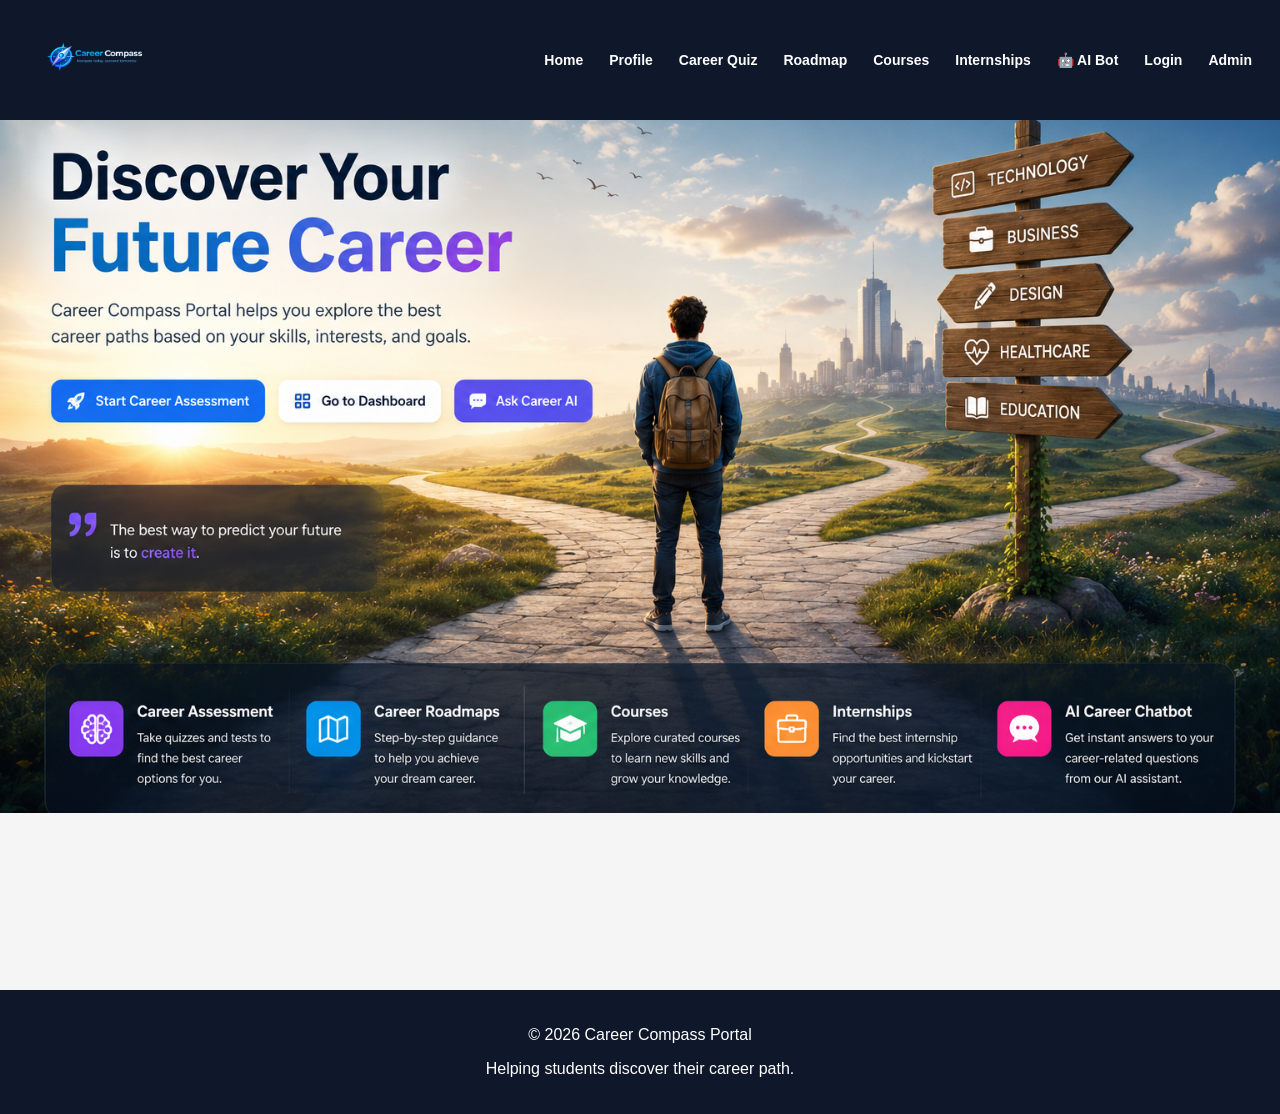
==== index.html @ 4b664afb "Update index.html" ====
<!DOCTYPE html>
<html>

<head>
    <title>Career Compass Portal</title>
    <link rel="stylesheet" href="style.css">
</head>

<body>

    <nav class="navbar">

        <div class="logo">
            <img src="logo1.png" alt="Career Compass Logo">
        </div>

        <div class="nav-links">
            <a href="index.html">Home</a>
            <a href="profile.html">Profile</a>
            <a href="quiz.html">Career Quiz</a>
            <a href="roadmap.html">Roadmap</a>
            <a href="courses.html">Courses</a>
            <a href="internships.html">Internships</a>
            <a href="chatbot.html">🤖 AI Bot</a>
            <a href="auth.html">Login</a>
            <a href="admin.html">Admin</a>
        </div>

    </nav>

    <section class="hero">
    </section>

    <footer>
        <p>© 2026 Career Compass Portal</p>
        <p>Helping students discover their career path.</p>
    </footer>

</body>

</html>
---- style.css ----
body{
margin:0;
font-family:Arial, sans-serif;
background:#f5f5f5;
}

.navbar{
display:flex;
justify-content:space-between;
align-items:center;
background:#0f172a;
padding:10px 20px;
position:fixed;
top:0;
left:0;
width:100%;
box-sizing:border-box;
z-index:1000;
}

.logo img{
height:100px;
width:auto;
display:block;
}

.nav-links{
display:flex;
align-items:center;
gap:10px;
}

.nav-links a{
color:white;
text-decoration:none;
font-weight:bold;
font-size:14px;
padding:8px;
}

.nav-links a:hover{
color:#60a5fa;
}

.auth-buttons{
display:flex;
align-items:center;
gap:8px;
}

.auth-buttons button{
padding:8px 14px;
background:#2563eb;
color:white;
border:none;
border-radius:6px;
cursor:pointer;
font-size:13px;
}

.auth-buttons button:hover{
background:#1d4ed8;
}

.ai-btn{
background:#8b5cf6;
color:white;
border:none;
padding:8px 12px;
border-radius:6px;
cursor:pointer;
font-weight:bold;
}

.ai-btn:hover{
background:#7c3aed;
}

.hero{
background-image:url("hero.jpg.png");
background-size:contain;
background-position:center top;
background-repeat:no-repeat;
width:100%;
height:900px;
margin-top:90px;
}
.form-container{
width:350px;
margin:120px auto;
padding:30px;
background:white;
border-radius:12px;
box-shadow:0 4px 15px rgba(0,0,0,0.15);
text-align:center;
}

.form-container h2{
color:#2563eb;
margin-bottom:20px;
}

.form-container input{
width:90%;
padding:12px;
margin:10px 0;
border:1px solid #ccc;
border-radius:6px;
}

.form-container button{
width:100%;
padding:12px;
margin-top:15px;
}
.admin-card{
background:white;
width:80%;
max-width:600px;
margin:20px auto;
padding:20px;
border-radius:10px;
box-shadow:0 4px 10px rgba(0,0,0,0.1);
text-align:center;
}

.admin-card input{
width:80%;
padding:10px;
margin:10px;
}

.admin-card button{
padding:10px 20px;
}

.admin-card ul{
list-style:none;
padding:0;
}

footer{
background:#0f172a;
color:white;
text-align:center;
padding:20px;
}
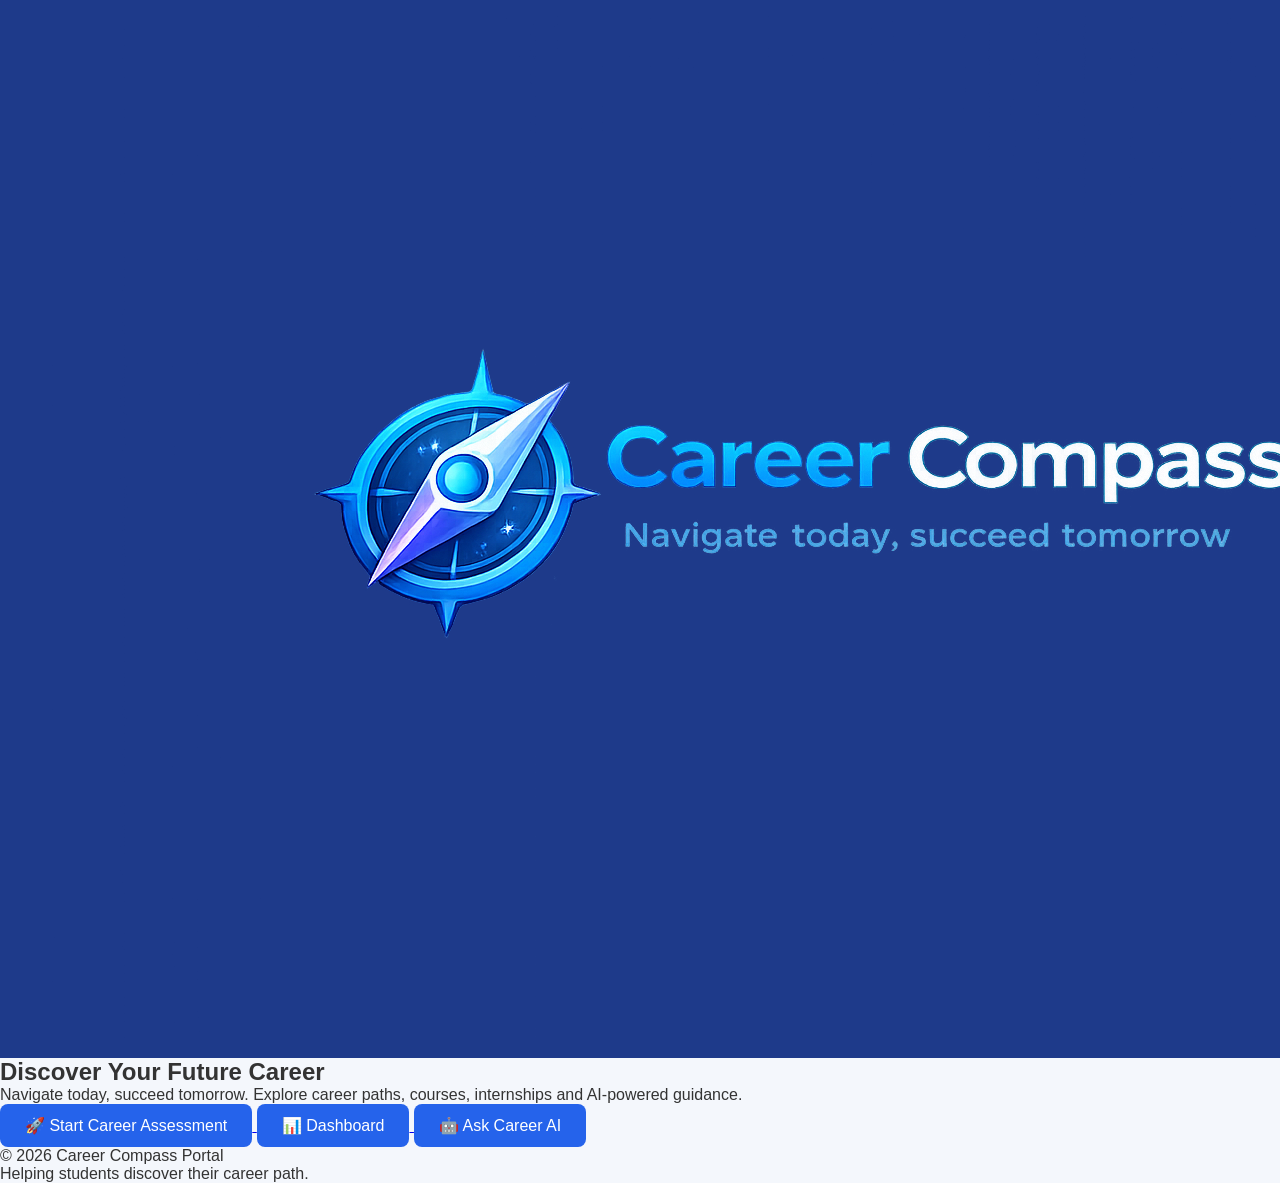
==== commit c7ea3672: "Update index.html" ====
--- a/index.html
+++ b/index.html
@@ -29,7 +29,35 @@
     </nav>
 
     <section class="hero">
-    </section>
+
+    <div class="hero-content">
+
+        <h1>Discover Your Future Career</h1>
+
+        <p>
+            Navigate today, succeed tomorrow.
+            Explore career paths, courses, internships and AI-powered guidance.
+        </p>
+
+        <div class="hero-buttons">
+
+            <a href="quiz.html">
+                <button>🚀 Start Career Assessment</button>
+            </a>
+
+            <a href="dashboard.html">
+                <button>📊 Dashboard</button>
+            </a>
+
+            <a href="chatbot.html">
+                <button>🤖 Ask Career AI</button>
+            </a>
+
+        </div>
+
+    </div>
+
+</section>
 
     <footer>
         <p>© 2026 Career Compass Portal</p>
--- a/style.css
+++ b/style.css
@@ -1,147 +1,136 @@
+*{
+margin:0;
+padding:0;
+box-sizing:border-box;
+font-family:Segoe UI,sans-serif;
+}
+
 body{
-margin:0;
-font-family:Arial, sans-serif;
-background:#f5f5f5;
+background:#f4f7fc;
+color:#333;
 }
 
 .navbar{
+background:#1e3a8a;
+padding:15px 40px;
 display:flex;
 justify-content:space-between;
 align-items:center;
-background:#0f172a;
-padding:10px 20px;
-position:fixed;
-top:0;
-left:0;
-width:100%;
-box-sizing:border-box;
-z-index:1000;
 }
 
-.logo img{
-height:100px;
-width:auto;
-display:block;
+.navbar a{
+color:white;
+text-decoration:none;
+margin-left:20px;
+font-weight:bold;
 }
 
-.nav-links{
+.navbar a:hover{
+color:#facc15;
+}
+
+.page-container{
+max-width:1100px;
+margin:auto;
+padding:40px 20px;
+}
+
+.page-title{
+font-size:38px;
+color:#1e3a8a;
+margin-bottom:30px;
+text-align:center;
+}
+
+.card{
+background:white;
+padding:25px;
+border-radius:15px;
+box-shadow:0 4px 15px rgba(0,0,0,0.1);
+margin-bottom:25px;
+}
+
+input,
+select,
+textarea{
+width:100%;
+padding:12px;
+border:1px solid #ccc;
+border-radius:8px;
+margin-top:8px;
+margin-bottom:15px;
+}
+
+button{
+background:#2563eb;
+color:white;
+border:none;
+padding:12px 25px;
+border-radius:8px;
+cursor:pointer;
+font-size:16px;
+}
+
+button:hover{
+background:#1d4ed8;
+}
+
+.grid{
+display:grid;
+grid-template-columns:repeat(auto-fit,minmax(250px,1fr));
+gap:20px;
+}
+
+.feature-card{
+background:white;
+padding:20px;
+border-radius:15px;
+box-shadow:0 4px 15px rgba(0,0,0,0.1);
+transition:0.3s;
+}
+
+.feature-card:hover{
+transform:translateY(-5px);
+}
+
+.chat-container{
+max-width:900px;
+margin:auto;
+padding:30px;
+}
+
+.chat-box{
+height:400px;
+background:white;
+overflow-y:auto;
+padding:20px;
+border-radius:15px;
+box-shadow:0 4px 15px rgba(0,0,0,0.1);
+margin-bottom:20px;
+}
+
+.user-message{
+background:#2563eb;
+color:white;
+padding:10px;
+border-radius:10px;
+margin:10px 0;
+text-align:right;
+}
+
+.bot-message{
+background:#e5e7eb;
+padding:10px;
+border-radius:10px;
+margin:10px 0;
+}
+
+.chat-input{
 display:flex;
-align-items:center;
 gap:10px;
 }
 
-.nav-links a{
-color:white;
-text-decoration:none;
-font-weight:bold;
-font-size:14px;
-padding:8px;
+.chat-input input{
+flex:1;
+margin:0;
 }
-
-.nav-links a:hover{
-color:#60a5fa;
-}
-
-.auth-buttons{
-display:flex;
-align-items:center;
-gap:8px;
-}
-
-.auth-buttons button{
-padding:8px 14px;
-background:#2563eb;
-color:white;
-border:none;
-border-radius:6px;
-cursor:pointer;
-font-size:13px;
-}
-
-.auth-buttons button:hover{
-background:#1d4ed8;
-}
-
-.ai-btn{
-background:#8b5cf6;
-color:white;
-border:none;
-padding:8px 12px;
-border-radius:6px;
-cursor:pointer;
-font-weight:bold;
-}
-
-.ai-btn:hover{
-background:#7c3aed;
-}
-
-.hero{
-background-image:url("hero.jpg.png");
-background-size:contain;
-background-position:center top;
-background-repeat:no-repeat;
-width:100%;
-height:900px;
-margin-top:90px;
-}
-.form-container{
-width:350px;
-margin:120px auto;
-padding:30px;
-background:white;
-border-radius:12px;
-box-shadow:0 4px 15px rgba(0,0,0,0.15);
-text-align:center;
-}
-
-.form-container h2{
-color:#2563eb;
-margin-bottom:20px;
-}
-
-.form-container input{
-width:90%;
-padding:12px;
-margin:10px 0;
-border:1px solid #ccc;
-border-radius:6px;
-}
-
-.form-container button{
-width:100%;
-padding:12px;
-margin-top:15px;
-}
-.admin-card{
-background:white;
-width:80%;
-max-width:600px;
-margin:20px auto;
-padding:20px;
-border-radius:10px;
-box-shadow:0 4px 10px rgba(0,0,0,0.1);
-text-align:center;
-}
-
-.admin-card input{
-width:80%;
-padding:10px;
-margin:10px;
-}
-
-.admin-card button{
-padding:10px 20px;
-}
-
-.admin-card ul{
-list-style:none;
-padding:0;
-}
-
-footer{
-background:#0f172a;
-color:white;
-text-align:center;
-padding:20px;
-}
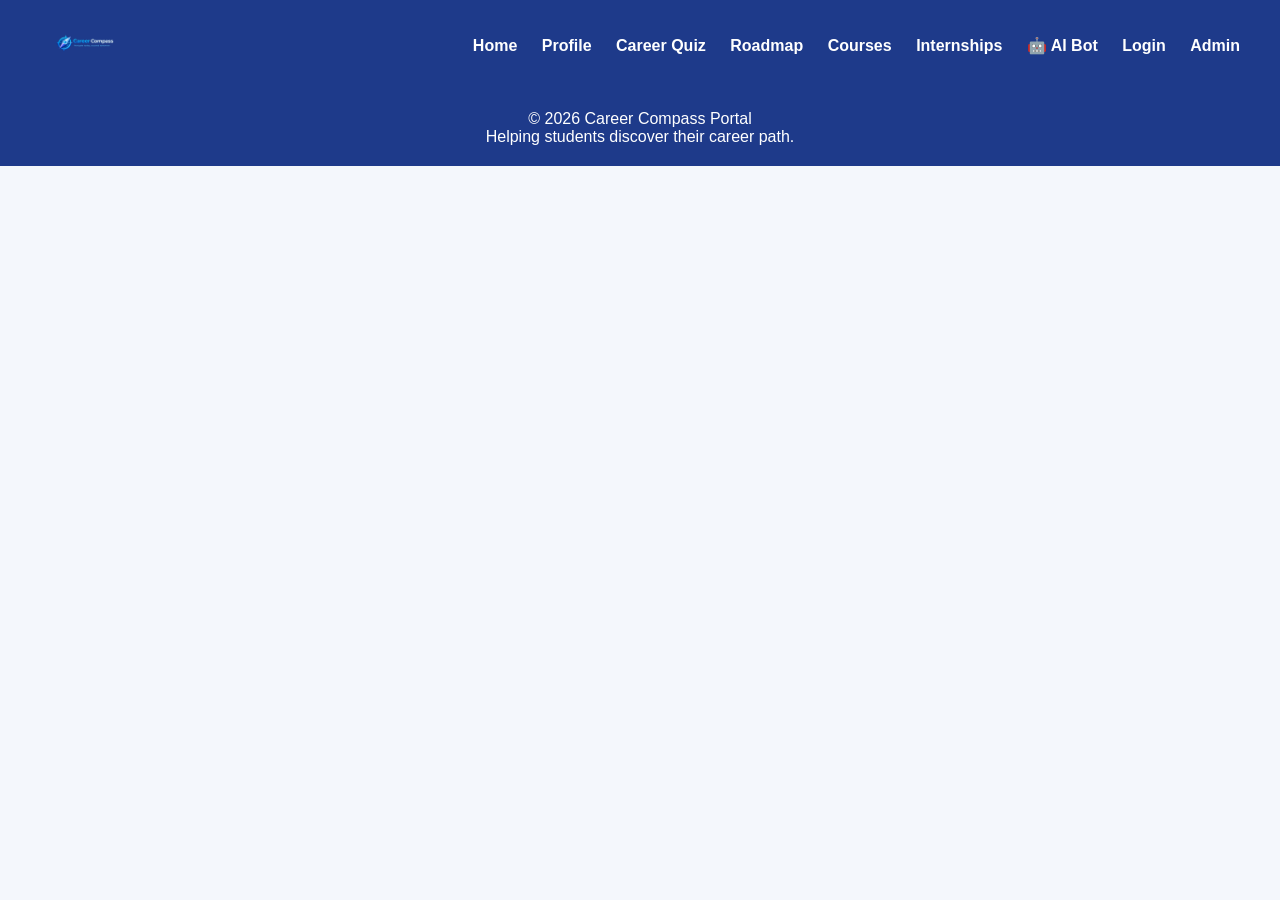
==== commit c6c0cc35: "Update index.html" ====
--- a/index.html
+++ b/index.html
@@ -28,37 +28,6 @@
 
     </nav>
 
-    <section class="hero">
-
-    <div class="hero-content">
-
-        <h1>Discover Your Future Career</h1>
-
-        <p>
-            Navigate today, succeed tomorrow.
-            Explore career paths, courses, internships and AI-powered guidance.
-        </p>
-
-        <div class="hero-buttons">
-
-            <a href="quiz.html">
-                <button>🚀 Start Career Assessment</button>
-            </a>
-
-            <a href="dashboard.html">
-                <button>📊 Dashboard</button>
-            </a>
-
-            <a href="chatbot.html">
-                <button>🤖 Ask Career AI</button>
-            </a>
-
-        </div>
-
-    </div>
-
-</section>
-
     <footer>
         <p>© 2026 Career Compass Portal</p>
         <p>Helping students discover their career path.</p>
--- a/style.css
+++ b/style.css
@@ -134,3 +134,60 @@
 flex:1;
 margin:0;
 }
+.logo img{
+height:60px;
+width:auto;
+display:block;
+}
+
+.hero{
+background-image:url("hero.jpg.png");
+background-size:cover;
+background-position:center;
+background-repeat:no-repeat;
+
+height:100vh;
+
+display:flex;
+justify-content:center;
+align-items:center;
+text-align:center;
+}
+
+.hero-content{
+background:rgba(0,0,0,0.45);
+padding:40px;
+border-radius:20px;
+color:white;
+max-width:800px;
+}
+
+.hero-content h1{
+font-size:55px;
+margin-bottom:20px;
+}
+
+.hero-content p{
+font-size:20px;
+margin-bottom:30px;
+line-height:1.6;
+}
+
+.hero-buttons{
+display:flex;
+justify-content:center;
+gap:15px;
+flex-wrap:wrap;
+}
+
+.hero-buttons button{
+font-size:18px;
+padding:15px 25px;
+}
+
+footer{
+background:#1e3a8a;
+color:white;
+text-align:center;
+padding:20px;
+}
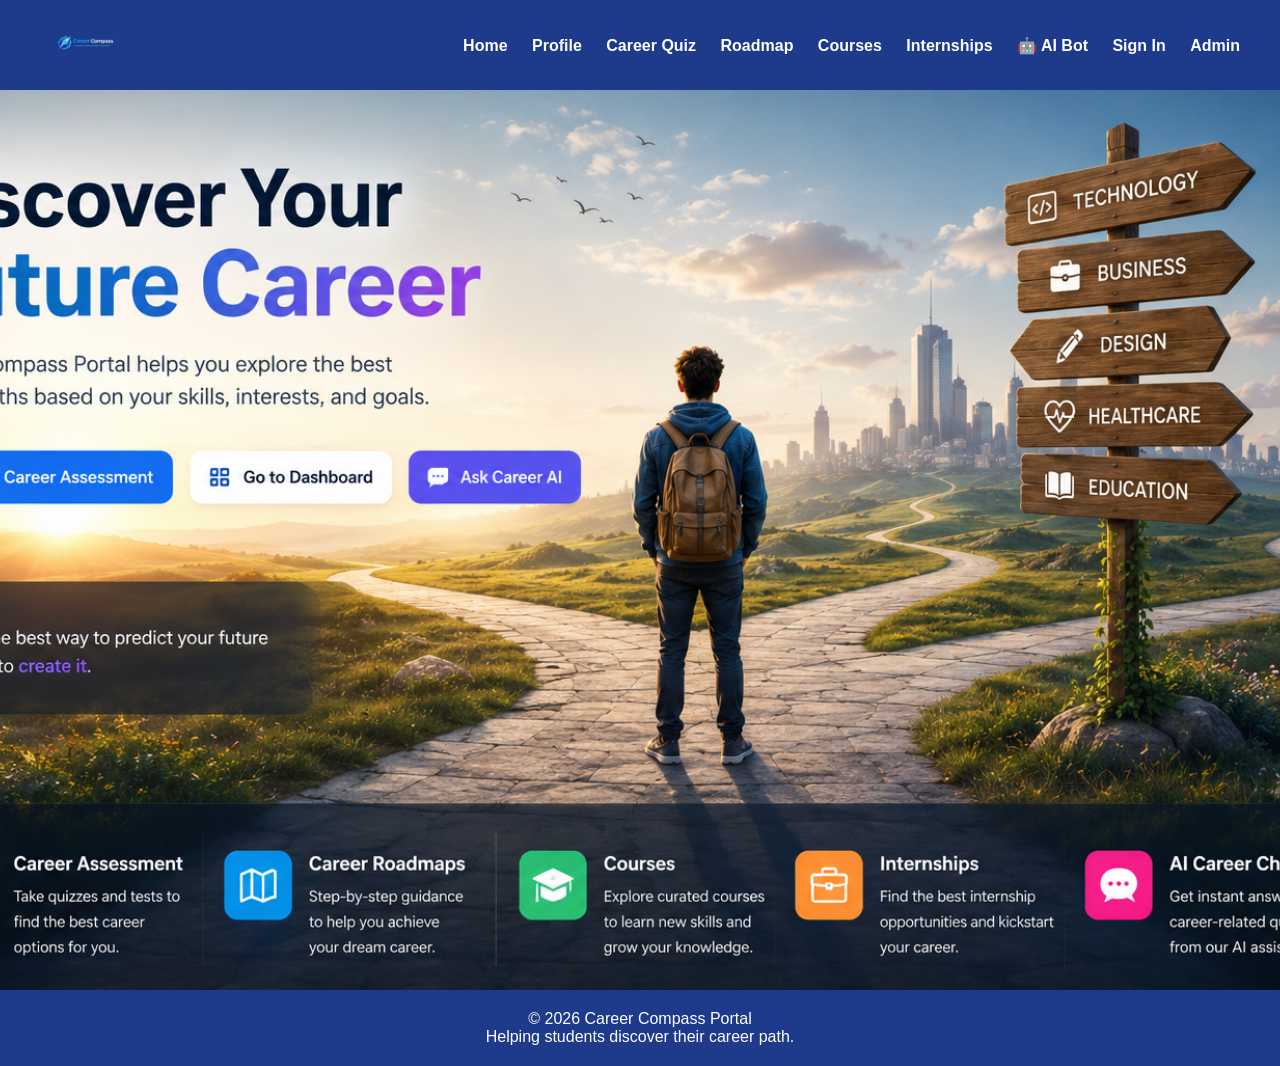
==== commit c07ff88a: "Update index.html" ====
--- a/index.html
+++ b/index.html
@@ -22,11 +22,14 @@
             <a href="courses.html">Courses</a>
             <a href="internships.html">Internships</a>
             <a href="chatbot.html">🤖 AI Bot</a>
-            <a href="auth.html">Login</a>
+            <a href="auth.html">Sign In</a>
             <a href="admin.html">Admin</a>
         </div>
 
     </nav>
+
+    <section class="hero">
+    </section>
 
     <footer>
         <p>© 2026 Career Compass Portal</p>
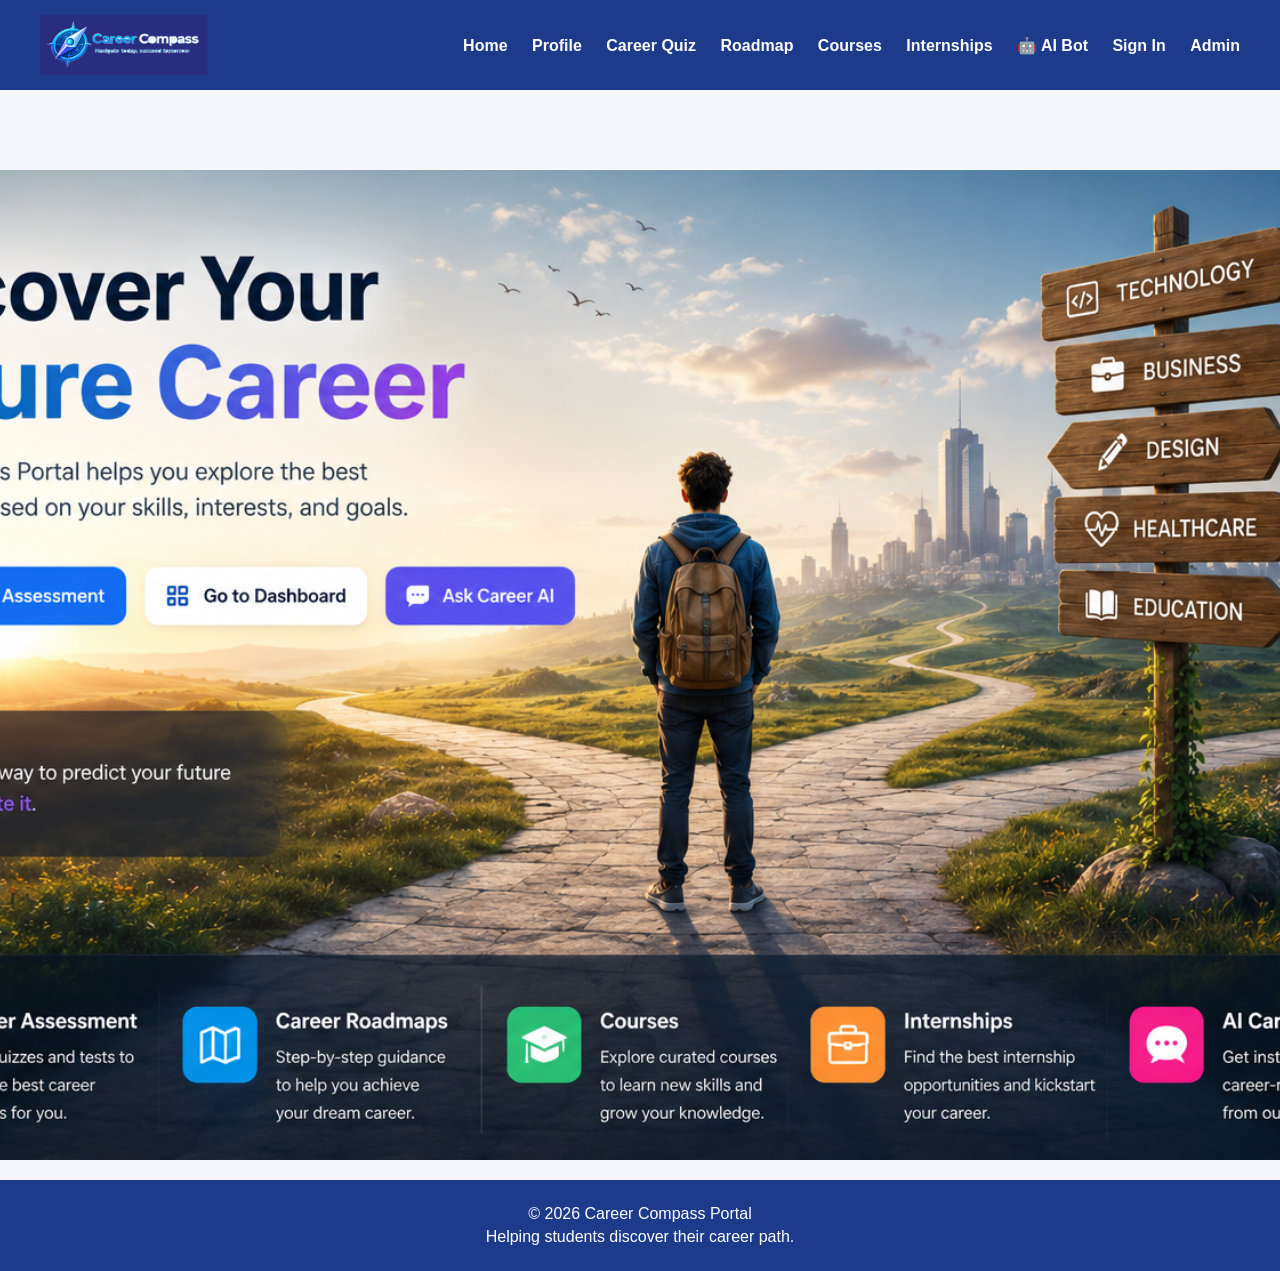
==== commit b2f39256: "Update index.html" ====
--- a/index.html
+++ b/index.html
@@ -4,6 +4,7 @@
 <head>
     <title>Career Compass Portal</title>
     <link rel="stylesheet" href="style.css">
+    <script src="script.js"></script>
 </head>
 
 <body>
--- a/style.css
+++ b/style.css
@@ -9,13 +9,20 @@
 background:#f4f7fc;
 color:#333;
 }
-
+body{
+    padding-top:90px;
+}
 .navbar{
 background:#1e3a8a;
 padding:15px 40px;
 display:flex;
 justify-content:space-between;
 align-items:center;
+position:fixed;
+top:0;
+left:0;
+width:100%;
+z-index:1000;
 }
 
 .navbar a{
@@ -32,7 +39,7 @@
 .page-container{
 max-width:1100px;
 margin:auto;
-padding:40px 20px;
+padding:120px 20px 40px 20px;
 }
 
 .page-title{
@@ -95,6 +102,7 @@
 
 .chat-container{
 max-width:900px;
+margin-top: 80px;
 margin:auto;
 padding:30px;
 }
@@ -112,17 +120,33 @@
 .user-message{
 background:#2563eb;
 color:white;
-padding:10px;
+padding:10px 15px;
 border-radius:10px;
 margin:10px 0;
 text-align:right;
+display:inline-block;
+max-width:70%;
+float:right;
+clear:both;
 }
 
 .bot-message{
 background:#e5e7eb;
-padding:10px;
+padding:10px 15px;
 border-radius:10px;
 margin:10px 0;
+display:inline-block;
+max-width:70%;
+clear:both;
+}
+.bot-message{
+background:#e5e7eb;
+padding:12px;
+border-radius:10px;
+margin:10px 0;
+max-width:500px;
+clear:both;
+display:block;
 }
 
 .chat-input{
@@ -134,6 +158,7 @@
 flex:1;
 margin:0;
 }
+
 .logo img{
 height:60px;
 width:auto;
@@ -146,48 +171,169 @@
 background-position:center;
 background-repeat:no-repeat;
 
+height:110vh;
+margin-top:80px;
+}
+.auth-container{
+max-width:450px;
+margin:120px auto;
+padding:30px;
+background:white;
+border-radius:15px;
+box-shadow:0 4px 15px rgba(0,0,0,0.1);
+}
+
+.auth-container h2{
+text-align:center;
+color:#1e3a8a;
+}
+.form-container{
+max-width:450px;
+margin:120px auto;
+padding:30px;
+background:white;
+border-radius:15px;
+box-shadow:0 4px 15px rgba(0,0,0,0.1);
+}
+
+.form-container h2{
+text-align:center;
+margin-bottom:20px;
+}
+
+.form-container button{
+width:100%;
+}
+
+.form-container p{
+text-align:center;
+}
+.form-container{
+max-width:450px;
+margin:120px auto;
+padding:30px;
+background:white;
+border-radius:15px;
+box-shadow:0 4px 15px rgba(0,0,0,0.1);
+}
+
+.form-container h2{
+text-align:center;
+margin-bottom:20px;
+color:#1e3a8a;
+}
+
+.admin-card{
+background:white;
+padding:25px;
+margin:20px;
+border-radius:15px;
+box-shadow:0 4px 15px rgba(0,0,0,0.1);
+}
+#adminPanel{
+display:grid;
+grid-template-columns:repeat(auto-fit,minmax(400px,1fr));
+gap:20px;
+max-width:1200px;
+margin:50px auto;
+padding:20px;
+}
+
+#adminPanel h1{
+grid-column:1/-1;
+text-align:center;
+}
+
+.container{
+display:flex;
+min-height:100vh;
+}
+
+.sidebar{
+width:250px;
+background:#1e3a8a;
+padding:20px;
+color:white;
+position:fixed;
 height:100vh;
-
-display:flex;
-justify-content:center;
-align-items:center;
-text-align:center;
-}
-
-.hero-content{
-background:rgba(0,0,0,0.45);
-padding:40px;
-border-radius:20px;
-color:white;
-max-width:800px;
-}
-
-.hero-content h1{
-font-size:55px;
+left:0;
+top:0;
+overflow-y:auto;
+}
+
+.sidebar h2{
+margin-bottom:25px;
+text-align:center;
+}
+
+.sidebar a{
+display:block;
+color:white;
+text-decoration:none;
+padding:12px;
+margin-bottom:8px;
+border-radius:8px;
+}
+
+.sidebar a:hover{
+background:#2563eb;
+}
+
+.main{
+margin-top:90px;
+margin-left:270px;
+padding:30px;
+width:100%;
+}
+
+.header{
+background:white;
+padding:25px;
+border-radius:15px;
+box-shadow:0 4px 15px rgba(0,0,0,0.1);
 margin-bottom:20px;
 }
 
-.hero-content p{
-font-size:20px;
-margin-bottom:30px;
-line-height:1.6;
-}
-
-.hero-buttons{
-display:flex;
-justify-content:center;
-gap:15px;
-flex-wrap:wrap;
-}
-
-.hero-buttons button{
-font-size:18px;
-padding:15px 25px;
-}
-
+.careerCards{
+display:grid;
+grid-template-columns:repeat(auto-fit,minmax(250px,1fr));
+gap:20px;
+margin-top:20px;
+}
+
+.careerCard{
+background:white;
+padding:20px;
+border-radius:15px;
+box-shadow:0 4px 15px rgba(0,0,0,0.1);
+}
+
+progress{
+width:100%;
+height:20px;
+margin-bottom:15px;
+}
+.feature-card ul{
+padding-left:20px;
+margin-top:10px;
+}
+
+.feature-card li{
+margin-bottom:8px;
+}
+
+.feature-card h2{
+color:#1e3a8a;
+margin-bottom:10px;
+}
 footer{
 background:#1e3a8a;
 color:white;
 text-align:center;
 padding:20px;
-}
+margin-top:20px;
+}
+
+footer p{
+margin:5px 0;
+}
